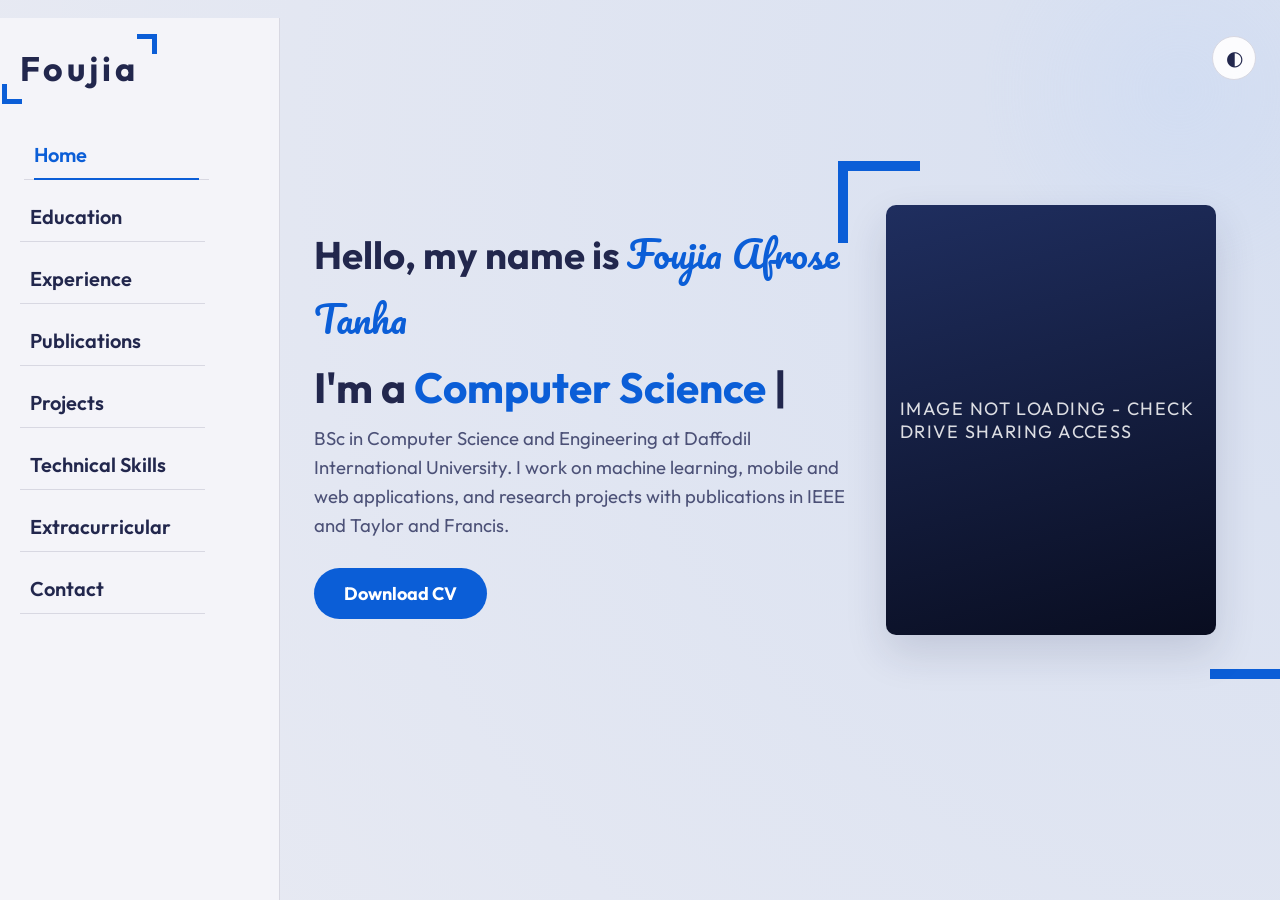
==== portfolio/index.html @ f9ae7272 "Update portfolio website files" ====
<!doctype html>
<html lang="en">
<head>
  <meta charset="utf-8">
  <meta name="viewport" content="width=device-width, initial-scale=1">
  <title>Portfolio Hero</title>
  <link rel="stylesheet" href="https://cdnjs.cloudflare.com/ajax/libs/font-awesome/6.5.2/css/all.min.css" referrerpolicy="no-referrer">
  <link rel="preconnect" href="https://fonts.googleapis.com">
  <link rel="preconnect" href="https://fonts.gstatic.com" crossorigin>
  <link href="https://fonts.googleapis.com/css2?family=Outfit:wght@300;400;500;600;700;800&family=Pacifico&display=swap" rel="stylesheet">
  <style>
:root {
  --parallax-shift: 0px;
  --bg: #ebecf3;
  --bg-glow: radial-gradient(circle at 75% 12%, rgba(11, 94, 215, 0.09), rgba(11, 94, 215, 0));
  --panel: #f2f2f8;
  --line: #d8d8e2;
  --text: #22274d;
  --muted: #4c5177;
  --accent: #0b5ed7;
  --paper: #ffffff;
  --shadow: 0 18px 42px rgba(28, 35, 76, 0.14);
}

:root[data-theme="dark"] {
  --bg: #181b2a;
  --bg-glow: radial-gradient(circle at 80% 8%, rgba(79, 142, 255, 0.22), rgba(79, 142, 255, 0));
  --panel: #22273a;
  --line: #323954;
  --text: #f1f3ff;
  --muted: #c3c7dd;
  --paper: #11172a;
  --shadow: 0 18px 42px rgba(2, 6, 23, 0.4);
}

* {
  box-sizing: border-box;
}

html,
body {
  margin: 0;
  min-height: 100%;
}

body {
  font-family: "Outfit", "Segoe UI", sans-serif;
  color: var(--text);
  background: var(--bg-glow), var(--bg);
  background-size: 140% 140%, auto;
  animation: pageLoad 0.8s ease both, gradientFlow 14s ease-in-out infinite;
}

.page-shell {
  display: grid;
  grid-template-columns: 280px 1fr;
  min-height: 100vh;
  overflow-x: hidden;
}

.sidebar {
  border-right: 1px solid var(--line);
  background: color-mix(in oklab, var(--panel), white 15%);
  padding: 44px 24px;
  display: flex;
  flex-direction: column;
  justify-content: flex-start;
  gap: 34px;
}

.brand {
  position: relative;
  width: fit-content;
  text-decoration: none;
}

.brand-text {
  color: var(--text);
  letter-spacing: 0.12em;
  font-size: clamp(32px, 3.2vw, 42px);
  font-weight: 700;
  line-height: 1;
  animation: bounceIn 0.75s cubic-bezier(0.2, 0.8, 0.2, 1);
}

.brand-corner {
  position: absolute;
  width: 20px;
  height: 20px;
  border: 0 solid var(--accent);
}

.brand-corner-a {
  left: -18px;
  bottom: -18px;
  border-left-width: 5px;
  border-bottom-width: 5px;
}

.brand-corner-b {
  right: -18px;
  top: -18px;
  border-right-width: 5px;
  border-top-width: 5px;
}

.menu {
  margin-top: 10px;
  display: grid;
  gap: 12px;
  max-width: 185px;
}

.menu-item {
  position: relative;
  padding: 12px 10px;
  text-decoration: none;
  color: var(--text);
  font-size: clamp(20px, 1.5vw, 25px);
  font-weight: 600;
  border-bottom: 1px solid var(--line);
  transition: color 0.25s ease, transform 0.25s ease;
}

.menu-item::after {
  content: "";
  position: absolute;
  left: 10px;
  right: 10px;
  bottom: -1px;
  height: 2px;
  background: var(--accent);
  transform: scaleX(0);
  transform-origin: left;
  transition: transform 0.25s ease;
}

.menu-item:hover,
.menu-item.active {
  color: var(--accent);
  transform: translateX(4px);
}

.menu-item:hover::after,
.menu-item.active::after {
  transform: scaleX(1);
}

.hero-area {
  position: relative;
  padding: 34px 52px;
  display: block;
  overflow: hidden;
}

.hero-area::before {
  content: "";
  position: absolute;
  width: 420px;
  height: 420px;
  right: -110px;
  top: -120px;
  border-radius: 50%;
  background: radial-gradient(circle, color-mix(in oklab, var(--accent), white 72%), transparent 68%);
  filter: blur(4px);
  opacity: 0.24;
  transform: translateY(calc(var(--parallax-shift) * 0.45));
  pointer-events: none;
}

.home-view .hero-content {
  min-height: calc(100vh - 120px);
  align-content: center;
}

.content-view {
  display: none;
  opacity: 0;
  transition: opacity 0.35s ease;
}

.content-view.active {
  display: block;
  opacity: 1;
  animation: viewFade 0.5s ease;
}

.content-view.publications-view.active {
  animation: slideInLeftWhole 0.62s ease both;
}

.about-view {
  padding-top: 6px;
}

.float-actions {
  position: absolute;
  top: 18px;
  right: 24px;
}

.circle-btn {
  width: 44px;
  height: 44px;
  border-radius: 999px;
  border: 1px solid var(--line);
  background: color-mix(in oklab, var(--paper), transparent 8%);
  color: var(--text);
  font-size: 20px;
  cursor: pointer;
  animation: floating 3.4s ease-in-out infinite;
  transition: transform 0.25s ease, box-shadow 0.25s ease;
}

.circle-btn:hover {
  transform: translateY(-3px);
  box-shadow: 0 10px 22px rgba(11, 94, 215, 0.22);
}

.hero-content {
  width: 100%;
  display: grid;
  grid-template-columns: minmax(0, 1fr) 360px;
  gap: 40px;
  align-items: center;
}

.intro {
  margin: 0;
  font-size: clamp(30px, 3vw, 44px);
  font-weight: 700;
}

.script-name {
  font-family: "Pacifico", cursive;
  color: var(--accent);
  font-weight: 400;
  font-size: 0.96em;
}

.title {
  margin: 14px 0 14px;
  font-size: clamp(34px, 3.3vw, 50px);
  line-height: 1.07;
}

.typing {
  color: var(--accent);
  text-shadow: 0 0 0 rgba(11, 94, 215, 0.2);
  animation: textGlow 2.8s ease-in-out infinite;
}

.cursor {
  animation: blink 1s steps(1, end) infinite;
}

.description {
  margin: 0;
  max-width: 860px;
  font-size: clamp(18px, 1.45vw, 24px);
  line-height: 1.56;
  color: var(--muted);
}

.cta {
  display: inline-block;
  margin-top: 28px;
  background: var(--accent);
  color: #fff;
  padding: 14px 30px;
  font-size: clamp(18px, 1.2vw, 24px);
  font-weight: 700;
  border-radius: 100px;
  text-decoration: none;
  transition: transform 0.2s ease, box-shadow 0.2s ease, opacity 0.2s ease;
  animation: pulse 2.6s ease-in-out infinite;
}

.cta:hover {
  transform: translateY(-2px);
  box-shadow: 0 12px 24px rgba(11, 94, 215, 0.28);
}

.hero-photo {
  position: relative;
  justify-self: center;
}

.photo-card {
  width: min(100%, 330px);
  height: 430px;
  border-radius: 10px;
  background: linear-gradient(165deg, #0c1a44, #0a0f22);
  padding: 14px;
  box-shadow: var(--shadow);
  display: grid;
  place-items: center;
  overflow: hidden;
  animation: zoomIn 0.72s ease;
  transform-style: preserve-3d;
  transition: transform 0.3s ease, box-shadow 0.3s ease;
}

.photo-card:hover {
  transform: perspective(900px) rotateX(4deg) rotateY(-5deg) scale(1.02);
  box-shadow: 0 24px 40px rgba(15, 23, 42, 0.2);
}

.photo-card img {
  width: 100%;
  height: 100%;
  object-fit: cover;
  border-radius: 8px;
  transition: transform 0.3s ease;
}

.photo-card:hover img {
  transform: scale(1.05);
}

.photo-card.fallback {
  background: linear-gradient(165deg, #1f2e5f, #090d20);
}

.fallback-text {
  color: rgba(255, 255, 255, 0.85);
  letter-spacing: 0.08em;
  text-transform: uppercase;
  font-size: 18px;
}

.frame-corner {
  position: absolute;
  width: 82px;
  height: 82px;
  border: 0 solid var(--accent);
}

.corner-tl {
  top: -44px;
  left: -48px;
  border-left-width: 10px;
  border-top-width: 10px;
}

.corner-br {
  right: -46px;
  bottom: -44px;
  border-right-width: 10px;
  border-bottom-width: 10px;
}

.details-wrap {
  padding: 18px 10px 56px;
}

.details-grid {
  max-width: 1220px;
  margin: 0 auto;
  display: grid;
  grid-template-columns: 1fr;
  gap: 18px;
}

.about-segments {
  max-width: 1220px;
  margin: 0 auto;
  display: grid;
  grid-template-columns: repeat(2, minmax(0, 1fr));
  grid-auto-flow: row dense;
  gap: 20px;
}

.project-grid {
  display: grid;
  grid-template-columns: repeat(2, minmax(0, 1fr));
  gap: 18px;
  margin-top: 10px;
}

.project-card {
  perspective: 1200px;
  height: 360px;
  background: color-mix(in oklab, var(--paper), transparent 4%);
  border: 1px solid var(--line);
  border-radius: 14px;
  overflow: hidden;
  box-shadow: 0 10px 24px rgba(15, 23, 42, 0.1);
  transition: box-shadow 0.25s ease, border-color 0.25s ease, transform 0.25s ease;
  position: relative;
}

.project-card::after {
  content: "";
  position: absolute;
  inset: 0;
  border-radius: inherit;
  box-shadow: 0 0 0 0 color-mix(in oklab, var(--accent), white 62%);
  opacity: 0;
  transition: opacity 0.25s ease, box-shadow 0.25s ease;
  pointer-events: none;
}

.project-card:hover {
  transform: translateY(-6px);
  border-color: color-mix(in oklab, var(--accent), white 60%);
  box-shadow: 0 20px 34px rgba(15, 23, 42, 0.16), 0 0 0 2px color-mix(in oklab, var(--accent), white 74%);
}

.project-card:hover::after {
  opacity: 1;
  box-shadow: 0 0 0 2px color-mix(in oklab, var(--accent), white 72%), 0 0 26px rgba(11, 94, 215, 0.28);
}

.project-card-inner {
  position: relative;
  width: 100%;
  height: 100%;
  transform-style: preserve-3d;
  transition: transform 0.75s ease;
}

.project-card:hover .project-card-inner {
  transform: rotateY(180deg);
}

.project-face {
  position: absolute;
  inset: 0;
  backface-visibility: hidden;
  display: flex;
  flex-direction: column;
  background: color-mix(in oklab, var(--paper), transparent 4%);
}

.project-front {
  justify-content: space-between;
}

.project-back {
  transform: rotateY(180deg);
  padding: 18px;
  justify-content: center;
  gap: 8px;
}

.project-media {
  height: 255px;
  background: linear-gradient(145deg, #dbe6fb, #c9d9f7);
  display: grid;
  place-items: center;
  position: relative;
  overflow: hidden;
}

.project-icon {
  width: 88px;
  height: 88px;
  display: grid;
  place-items: center;
  border-radius: 999px;
  background: color-mix(in oklab, var(--accent), white 84%);
  color: color-mix(in oklab, var(--accent), #0f172a 15%);
  font-size: 38px;
  box-shadow: 0 12px 24px rgba(11, 94, 215, 0.2);
  transition: transform 0.35s ease, box-shadow 0.35s ease, opacity 0.35s ease;
  animation: floating 4s ease-in-out infinite;
}

.project-card:hover .project-icon {
  transform: translateY(-4px) scale(1.06);
  box-shadow: 0 16px 28px rgba(11, 94, 215, 0.28);
}

.project-front-title {
  margin: 0;
  padding: 14px 16px 18px;
  font-size: 24px;
  font-weight: 700;
  color: var(--text);
}

.project-body {
  padding: 14px 16px 16px;
  display: grid;
  gap: 6px;
}

.project-title {
  margin: 0;
  font-size: 24px;
  font-weight: 700;
  color: var(--text);
}

.project-date {
  margin: 0;
  font-size: 14px;
  font-weight: 700;
  color: var(--accent);
  text-transform: uppercase;
  letter-spacing: 0.02em;
}

.project-text,
.project-tools {
  margin: 0;
  font-size: 16px;
  line-height: 1.5;
  color: var(--muted);
}

.segment-half {
  grid-column: span 1;
}

.segment-full {
  grid-column: 1 / -1;
}

.info-card {
  position: relative;
  overflow: hidden;
  background: color-mix(in oklab, var(--paper), transparent 6%);
  border: 1px solid var(--line);
  border-radius: 14px;
  padding: 22px;
  box-shadow: 0 10px 28px rgba(30, 41, 59, 0.08);
  transition: transform 0.25s ease, box-shadow 0.25s ease, border-color 0.25s ease, opacity 0.35s ease;
}

.info-card::after {
  content: "";
  position: absolute;
  inset: 0;
  border-radius: inherit;
  box-shadow: 0 0 0 0 color-mix(in oklab, var(--accent), white 65%);
  opacity: 0;
  transition: opacity 0.25s ease, box-shadow 0.25s ease;
  pointer-events: none;
}

.info-card::before {
  content: "";
  position: absolute;
  inset: 0 auto 0 -120%;
  width: 70%;
  background: linear-gradient(90deg, transparent, color-mix(in oklab, var(--accent), white 78%), transparent);
  opacity: 0;
  transition: transform 0.65s ease, opacity 0.25s ease;
  pointer-events: none;
}

.about-segments .info-card:hover {
  transform: translateY(-6px);
  border-color: color-mix(in oklab, var(--accent), white 60%);
  box-shadow: 0 16px 34px rgba(30, 41, 59, 0.15), 0 0 0 2px color-mix(in oklab, var(--accent), white 76%);
}

.about-segments .info-card:hover::after {
  opacity: 1;
  box-shadow: 0 0 0 2px color-mix(in oklab, var(--accent), white 72%), 0 0 24px rgba(11, 94, 215, 0.24);
}

.about-segments .info-card:hover::before {
  opacity: 0.5;
  transform: translateX(260%);
}

.about-segments .info-card:hover h2 {
  letter-spacing: 0.01em;
}

.about-segments .info-card .entry,
.about-segments .info-card li,
.about-segments .info-card p {
  transition: transform 0.25s ease, color 0.25s ease;
}

.about-segments .info-card:hover .entry {
  transform: translateX(3px);
}

.about-segments .info-card:hover li {
  transform: translateX(2px);
}

.info-card h2 {
  margin: 0 0 10px;
  font-size: 24px;
  color: var(--accent);
}

.info-card h3 {
  margin: 18px 0 8px;
  font-size: 19px;
  color: var(--text);
}

.publication-card {
  min-height: 230px;
  display: flex;
  flex-direction: column;
  justify-content: flex-start;
  gap: 8px;
}

.publication-card .pub-venue {
  color: var(--accent);
  font-weight: 600;
  margin-bottom: 6px;
}

.publication-card .pub-status {
  display: inline-block;
  width: fit-content;
  padding: 5px 10px;
  border-radius: 999px;
  font-size: 13px;
  font-weight: 700;
  letter-spacing: 0.02em;
  background: color-mix(in oklab, var(--accent), white 82%);
  color: color-mix(in oklab, var(--accent), #0f172a 20%);
}

.entry {
  padding: 8px 0;
  border-bottom: 1px dashed color-mix(in oklab, var(--line), transparent 30%);
  margin-bottom: 10px;
}

.entry:last-of-type {
  border-bottom: 0;
}

.entry-head {
  display: flex;
  justify-content: space-between;
  gap: 12px;
  align-items: baseline;
}

.entry-head span {
  font-size: 14px;
  font-weight: 600;
  color: var(--accent);
  white-space: nowrap;
}

.info-card p {
  margin: 0 0 12px;
  font-size: 16px;
  line-height: 1.6;
  color: var(--muted);
}

.edu-media {
  height: 170px;
  border-radius: 10px;
  margin-bottom: 14px;
  background: linear-gradient(145deg, #dbe6fb, #c9d9f7);
  border: 1px solid color-mix(in oklab, var(--accent), white 70%);
  overflow: hidden;
  position: relative;
}

.edu-media img {
  width: 100%;
  height: 100%;
  object-fit: cover;
  display: block;
}

.edu-fallback {
  display: none;
  place-items: center;
  height: 100%;
  font-size: 14px;
  font-weight: 600;
  color: color-mix(in oklab, var(--accent), #0f172a 45%);
  text-align: center;
  padding: 12px;
}

.extra-media {
  height: 150px;
  border-radius: 10px;
  margin-bottom: 14px;
  background: linear-gradient(145deg, #dbe6fb, #c9d9f7);
  border: 1px solid color-mix(in oklab, var(--accent), white 70%);
  overflow: hidden;
  position: relative;
}

.extra-media-wide {
  height: 180px;
}

.extra-media img {
  width: 100%;
  height: 100%;
  object-fit: cover;
  display: block;
  transition: transform 0.35s ease;
}

.info-card:hover .extra-media img {
  transform: scale(1.04);
}

.exp-layout {
  display: grid;
  grid-template-columns: 1fr;
  gap: 18px;
  align-items: start;
}

.exp-content {
  display: grid;
  gap: 12px;
}

.exp-content .exp-detail {
  padding: 14px 14px 12px;
  border-radius: 12px;
  border: 1px solid color-mix(in oklab, var(--accent), white 70%);
  background: color-mix(in oklab, var(--paper), var(--accent) 4%);
  box-shadow: 0 8px 16px rgba(15, 23, 42, 0.06);
  transition: transform 0.25s ease, box-shadow 0.25s ease, border-color 0.25s ease, background-color 0.25s ease;
}

.exp-content .exp-detail h3 {
  margin-top: 2px;
  color: color-mix(in oklab, var(--accent), #0f172a 30%);
  letter-spacing: 0.01em;
}

.exp-content .exp-detail ul {
  padding-left: 20px;
}

.exp-content .exp-detail li {
  color: color-mix(in oklab, var(--text), #0f172a 12%);
  line-height: 1.7;
}

.exp-content .exp-detail:hover {
  transform: translateY(-4px);
  border-color: color-mix(in oklab, var(--accent), white 55%);
  background: color-mix(in oklab, var(--paper), var(--accent) 8%);
  box-shadow: 0 14px 24px rgba(15, 23, 42, 0.12), 0 0 0 2px color-mix(in oklab, var(--accent), white 78%);
}

.exp-content .key-responsibilities {
  background: linear-gradient(140deg, color-mix(in oklab, var(--paper), var(--accent) 10%), color-mix(in oklab, var(--paper), var(--accent) 3%));
}

.exp-content .tools-workflow {
  background: linear-gradient(140deg, color-mix(in oklab, var(--paper), var(--accent) 12%), color-mix(in oklab, var(--paper), var(--accent) 4%));
}

.exp-content .tools-workflow li,
.exp-content .key-responsibilities li {
  font-weight: 500;
}

.exp-highlights {
  display: flex;
  flex-wrap: wrap;
  gap: 8px;
}

.exp-chip {
  display: inline-block;
  padding: 6px 11px;
  border-radius: 999px;
  font-size: 13px;
  font-weight: 600;
  color: color-mix(in oklab, var(--accent), #0f172a 35%);
  background: color-mix(in oklab, var(--accent), white 84%);
  border: 1px solid color-mix(in oklab, var(--accent), white 65%);
  animation: chipPulse 2.6s ease-in-out infinite;
}

.exp-chip:nth-child(2) { animation-delay: 0.2s; }
.exp-chip:nth-child(3) { animation-delay: 0.4s; }
.exp-chip:nth-child(4) { animation-delay: 0.6s; }
.exp-chip:nth-child(5) { animation-delay: 0.8s; }

.info-card ul {
  margin: 0;
  padding-left: 18px;
  color: var(--muted);
  line-height: 1.6;
}

.info-card li {
  margin-bottom: 8px;
}

.tech-category-list {
  display: grid;
  grid-template-columns: repeat(2, minmax(0, 1fr));
  gap: 14px;
  margin-top: 8px;
}

.tech-category {
  padding: 14px 16px;
  border-radius: 12px;
  border: 1px solid color-mix(in oklab, var(--accent), white 70%);
  background: color-mix(in oklab, var(--paper), var(--accent) 5%);
  box-shadow: 0 8px 16px rgba(15, 23, 42, 0.07);
  transition: transform 0.22s ease, box-shadow 0.22s ease, border-color 0.22s ease;
}

.tech-category:hover {
  transform: translateY(-4px);
  border-color: color-mix(in oklab, var(--accent), white 52%);
  box-shadow: 0 14px 24px rgba(15, 23, 42, 0.12), 0 0 0 2px color-mix(in oklab, var(--accent), white 78%);
}

.tech-category h3 {
  margin: 0 0 6px;
  font-size: clamp(18px, 1.3vw, 24px);
  color: color-mix(in oklab, var(--accent), #0f172a 28%);
}

.tech-category p {
  margin: 0;
  font-size: clamp(15px, 1.05vw, 18px);
  line-height: 1.6;
  color: color-mix(in oklab, var(--text), #0f172a 12%);
}

.tech-skill-list {
  display: grid;
  gap: 18px;
  margin-top: 4px;
}

.skill-row {
  padding: 10px 0 4px;
  border-bottom: 1px solid color-mix(in oklab, var(--line), transparent 26%);
  transition: transform 0.22s ease;
}

.skill-row:last-child {
  border-bottom: 0;
}

.skill-row:hover {
  transform: translateX(4px);
}

.skill-head {
  display: flex;
  justify-content: space-between;
  align-items: baseline;
  gap: 10px;
  margin-bottom: 10px;
}

.skill-head h3 {
  margin: 0;
  font-size: clamp(21px, 1.6vw, 32px);
  font-weight: 700;
  color: color-mix(in oklab, var(--text), #0f172a 16%);
}

.skill-head span {
  font-size: clamp(22px, 1.7vw, 34px);
  font-weight: 700;
  color: color-mix(in oklab, var(--text), #0f172a 8%);
}

.skill-track {
  height: 10px;
  border-radius: 999px;
  background: color-mix(in oklab, var(--line), white 18%);
  overflow: hidden;
}

.skill-fill {
  display: block;
  height: 100%;
  width: var(--level);
  border-radius: inherit;
  background: linear-gradient(90deg, color-mix(in oklab, var(--accent), #0f172a 20%), var(--accent));
  animation: skillFill 0.85s ease;
}

.info-card-wide {
  max-width: 980px;
  margin: 0 auto;
}

.contact-layout {
  max-width: 1220px;
  margin: 0 auto;
  display: grid;
  gap: 26px;
}

.contact-head {
  text-align: center;
}

.contact-head h2 {
  margin: 0;
  font-size: clamp(34px, 3vw, 46px);
  color: var(--text);
}

.contact-sub {
  margin: 12px 0 0;
  font-size: clamp(28px, 2.2vw, 42px);
  font-weight: 800;
  color: var(--accent);
}

.contact-mini {
  margin: 8px 0 0;
  text-transform: uppercase;
  font-weight: 700;
  letter-spacing: 0.03em;
  color: color-mix(in oklab, var(--text), #0f172a 20%);
}

.contact-points {
  display: grid;
  grid-template-columns: repeat(4, minmax(0, 1fr));
  gap: 14px;
}

.contact-point {
  background: color-mix(in oklab, var(--paper), transparent 6%);
  border: 1px solid var(--line);
  border-radius: 14px;
  padding: 18px;
  text-align: center;
  box-shadow: 0 8px 20px rgba(15, 23, 42, 0.08);
  transition: transform 0.25s ease, box-shadow 0.25s ease, border-color 0.25s ease, opacity 0.35s ease;
}

.contact-icon {
  display: inline-grid;
  place-items: center;
  width: 46px;
  height: 46px;
  margin-bottom: 10px;
  border-radius: 999px;
  background: color-mix(in oklab, var(--accent), white 82%);
  color: var(--accent);
  font-size: 20px;
  animation: rotateIn 0.65s ease both;
}

.contact-point:hover {
  transform: translateY(-6px);
  box-shadow: 0 16px 28px rgba(15, 23, 42, 0.14), 0 0 0 2px color-mix(in oklab, var(--accent), white 76%);
  border-color: color-mix(in oklab, var(--accent), white 60%);
}

.contact-point h3 {
  margin: 0 0 8px;
  font-size: 30px;
  color: var(--text);
}

.contact-point p,
.contact-point a {
  margin: 0;
  font-size: 26px;
  color: var(--muted);
  text-decoration: none;
}

.contact-form-wrap {
  display: grid;
  gap: 10px;
}

.contact-form-title {
  margin: 0;
  text-align: center;
  font-size: clamp(28px, 2.1vw, 40px);
  font-weight: 800;
  color: var(--accent);
  text-transform: uppercase;
}

.contact-form-title i {
  margin-right: 8px;
}

.contact-form {
  display: grid;
  grid-template-columns: repeat(2, minmax(0, 1fr));
  gap: 12px;
  margin-top: 10px;
}

.contact-form input,
.contact-form textarea {
  width: 100%;
  border-radius: 30px;
  border: 1px solid var(--line);
  background: color-mix(in oklab, var(--paper), transparent 8%);
  padding: 16px 20px;
  font: inherit;
  font-size: 24px;
  color: var(--text);
  outline: none;
  transition: border-color 0.2s ease, box-shadow 0.2s ease;
}

.contact-form textarea {
  border-radius: 22px;
  resize: vertical;
  min-height: 160px;
}

.contact-form input:focus,
.contact-form textarea:focus {
  border-color: color-mix(in oklab, var(--accent), white 40%);
  box-shadow: 0 0 0 3px color-mix(in oklab, var(--accent), white 82%);
}

.contact-form .full {
  grid-column: 1 / -1;
}

.contact-submit {
  justify-self: start;
  margin-top: 6px;
  border: 0;
  border-radius: 999px;
  background: var(--accent);
  color: #fff;
  font: inherit;
  font-size: 24px;
  font-weight: 700;
  padding: 14px 30px;
  cursor: pointer;
  transition: transform 0.2s ease, box-shadow 0.2s ease, opacity 0.2s ease;
  animation: pulse 2.8s ease-in-out infinite;
}

.contact-submit:hover {
  transform: translateY(-2px) scale(1.03);
  box-shadow: 0 12px 22px rgba(11, 94, 215, 0.25);
}

.reveal {
  opacity: 0;
  transform: translateY(18px);
  animation: fadeIn 0.9s ease forwards;
}

.scroll-reveal {
  opacity: 0;
  transform: translateY(22px) scale(0.98);
  transition: opacity 0.55s ease, transform 0.55s ease;
}

.scroll-reveal.is-visible {
  opacity: 1;
  transform: translateY(0) scale(1);
  animation: scaleUpIn 0.5s ease both;
}

.view-animate .about-segments .info-card,
.view-animate .hero-text,
.view-animate .hero-photo {
  opacity: 0;
  transform: translateY(16px);
  animation: slideInUp 0.55s ease forwards;
}

.view-animate .project-grid .project-card,
.view-animate .contact-point,
.view-animate .contact-form-wrap,
.view-animate .exp-content .entry,
.view-animate .exp-highlights {
  opacity: 0;
  transform: translateY(14px);
  animation: slideInUp 0.55s ease forwards;
}

.view-animate .about-segments .info-card {
  animation-delay: calc(var(--card-order, 0) * 0.06s + 0.04s);
}

.view-animate .project-grid .project-card,
.view-animate .contact-point,
.view-animate .exp-content .entry {
  animation-delay: calc(var(--card-order, 0) * 0.06s + 0.04s);
}

.view-animate .exp-highlights {
  animation-delay: 0.26s;
}

.view-animate .contact-form-wrap {
  animation-delay: 0.3s;
}

.view-animate .hero-text { animation-delay: 0.04s; }
.view-animate .hero-photo { animation-delay: 0.14s; }

.view-animate.publications-view .publication-card {
  opacity: 0;
  transform: translateX(-22px);
  animation: slideInLeft 0.55s ease forwards;
  animation-delay: calc(var(--card-order, 0) * 0.08s + 0.05s);
}

.view-animate.publications-view .about-segments {
  opacity: 0;
  transform: translateX(-20px);
  animation: slideInLeft 0.45s ease forwards;
}

.view-animate.publications-view .publication-card h2,
.view-animate.publications-view .publication-card p {
  opacity: 0;
  transform: translateX(-14px);
  animation: slideInLeft 0.45s ease forwards;
}

.view-animate.publications-view .publication-card h2 {
  animation-delay: calc(var(--card-order, 0) * 0.08s + 0.12s);
}

.view-animate.publications-view .publication-card p:nth-of-type(1) {
  animation-delay: calc(var(--card-order, 0) * 0.08s + 0.2s);
}

.view-animate.publications-view .publication-card p:nth-of-type(2) {
  animation-delay: calc(var(--card-order, 0) * 0.08s + 0.28s);
}

.view-animate.publications-view .publication-card p:nth-of-type(3) {
  animation-delay: calc(var(--card-order, 0) * 0.08s + 0.35s);
}

.publications-view .publication-card.scroll-reveal {
  transform: translateX(-22px) scale(0.98);
}

.publications-view .publication-card.scroll-reveal.is-visible {
  transform: translateX(0) scale(1);
  animation: scaleUpInLeft 0.5s ease both;
}

.delay-1 {
  animation-delay: 0.2s;
}

.delay-2 {
  animation-delay: 0.45s;
}

@keyframes fadeIn {
  from {
    opacity: 0;
  }
  to {
    opacity: 1;
  }
}

@keyframes pageLoad {
  from {
    opacity: 0;
    transform: translateY(6px);
  }
  to {
    opacity: 1;
    transform: translateY(0);
  }
}

@keyframes gradientFlow {
  0% {
    background-position: 0% 0%, 0 0;
  }
  50% {
    background-position: 100% 35%, 0 0;
  }
  100% {
    background-position: 0% 0%, 0 0;
  }
}

@keyframes blink {
  50% {
    opacity: 0;
  }
}


@keyframes zoomIn {
  from {
    opacity: 0;
    transform: scale(0.92);
  }
  to {
    opacity: 1;
    transform: scale(1);
  }
}


@keyframes slideInUp {
  from {
    opacity: 0;
    transform: translateY(18px);
  }
  to {
    opacity: 1;
    transform: translateY(0);
  }
}

@keyframes slideInLeft {
  from {
    opacity: 0;
    transform: translateX(-22px);
  }
  to {
    opacity: 1;
    transform: translateX(0);
  }
}

@keyframes slideInLeftWhole {
  from {
    opacity: 0;
    transform: translateX(-28px);
  }
  to {
    opacity: 1;
    transform: translateX(0);
  }
}

@keyframes rotateIn {
  from {
    opacity: 0;
    transform: rotate(-14deg) scale(0.88);
  }
  to {
    opacity: 1;
    transform: rotate(0deg) scale(1);
  }
}

@keyframes scaleUpIn {
  from {
    opacity: 0;
    transform: translateY(12px) scale(0.94);
  }
  to {
    opacity: 1;
    transform: translateY(0) scale(1);
  }
}

@keyframes scaleUpInLeft {
  from {
    opacity: 0;
    transform: translateX(-12px) scale(0.94);
  }
  to {
    opacity: 1;
    transform: translateX(0) scale(1);
  }
}

@keyframes viewFade {
  from {
    opacity: 0;
    transform: translateY(8px);
  }
  to {
    opacity: 1;
    transform: translateY(0);
  }
}

@keyframes chipPulse {
  0%, 100% { transform: translateY(0); }
  50% { transform: translateY(-2px); }
}

@keyframes floating {
  0%, 100% { transform: translateY(0); }
  50% { transform: translateY(-5px); }
}

@keyframes textGlow {
  0%, 100% {
    text-shadow: 0 0 0 rgba(11, 94, 215, 0.2);
  }
  50% {
    text-shadow: 0 0 14px rgba(11, 94, 215, 0.38);
  }
}

@keyframes pulse {
  0%, 100% {
    box-shadow: 0 0 0 0 rgba(11, 94, 215, 0.24);
  }
  50% {
    box-shadow: 0 0 0 10px rgba(11, 94, 215, 0);
  }
}

@keyframes skillFill {
  from {
    width: 0;
  }
  to {
    width: var(--level);
  }
}

@keyframes bounceIn {
  0% {
    opacity: 0;
    transform: scale(0.7) translateY(8px);
  }
  60% {
    opacity: 1;
    transform: scale(1.08) translateY(-3px);
  }
  100% {
    transform: scale(1) translateY(0);
  }
}

@keyframes breathe {
  0%, 100% { opacity: 0.4; }
  50% { opacity: 0.75; }
}

@media (max-width: 1300px) {
  .sidebar {
    padding: 34px 20px;
  }

  .brand-text {
    font-size: 34px;
  }

  .menu-item {
    font-size: 20px;
  }

  .hero-area {
    padding: 30px 34px;
  }

  .about-segments {
    grid-template-columns: 1fr;
  }

  .project-grid {
    grid-template-columns: 1fr;
  }

  .project-card {
    height: 340px;
  }

  .contact-points {
    grid-template-columns: repeat(2, minmax(0, 1fr));
  }

  .segment-full,
  .segment-half {
    grid-column: auto;
  }

}


@media (max-width: 980px) {
  .page-shell {
    grid-template-columns: 1fr;
  }

  .sidebar {
    border-right: 0;
    border-bottom: 1px solid var(--line);
    padding: 20px;
  }

  .menu {
    margin-top: 26px;
    max-width: none;
    grid-template-columns: repeat(2, minmax(120px, 1fr));
    gap: 8px;
  }

  .menu-item {
    font-size: 18px;
    border: 1px solid var(--line);
    border-radius: 9px;
    text-align: center;
    padding: 10px;
  }

  .hero-area {
    padding: 24px 18px 40px;
  }

  .home-view .hero-content {
    min-height: auto;
  }

  .hero-content {
    grid-template-columns: 1fr;
    gap: 34px;
  }

  .intro {
    font-size: 28px;
  }

  .title {
    font-size: 32px;
  }

  .description {
    font-size: 18px;
  }

  .cta {
    font-size: 18px;
    padding: 13px 25px;
  }

  .photo-card {
    width: min(88vw, 330px);
    height: min(120vw, 430px);
  }

  .corner-tl {
    top: -16px;
    left: -10px;
  }

  .corner-br {
    bottom: -15px;
    right: -10px;
  }

  .details-wrap {
    padding: 18px 10px 42px;
  }

  .info-card {
    padding: 16px;
  }

  .info-card h2 {
    font-size: 20px;
  }

  .entry-head {
    flex-direction: column;
    align-items: flex-start;
    gap: 4px;
  }

  .contact-points {
    grid-template-columns: 1fr;
  }

  .contact-form {
    grid-template-columns: 1fr;
  }

  .contact-form .full {
    grid-column: auto;
  }

  .tech-category-list {
    grid-template-columns: 1fr;
  }

  .exp-layout {
    grid-template-columns: 1fr;
  }
}

a:focus-visible,
button:focus-visible {
  outline: 3px solid color-mix(in oklab, var(--accent), white 35%);
  outline-offset: 2px;
}

@media (prefers-reduced-motion: reduce) {
  *,
  *::before,
  *::after {
    animation: none !important;
    transition: none !important;
  }
}
  </style>
</head>
<body>
  <div class="page-shell" id="home">
    <aside class="sidebar reveal">
      <a class="brand" href="#home" aria-label="Home">
        <span class="brand-corner brand-corner-a" aria-hidden="true"></span>
        <span class="brand-text">Foujia</span>
        <span class="brand-corner brand-corner-b" aria-hidden="true"></span>
      </a>

      <nav class="menu" aria-label="Main menu">
        <a class="menu-item active" href="#home" data-view="home">Home</a>
        <a class="menu-item" href="#education" data-view="education">Education</a>
        <a class="menu-item" href="#experience" data-view="experience">Experience</a>
        <a class="menu-item" href="#publications" data-view="publications">Publications</a>
        <a class="menu-item" href="#projects" data-view="projects">Projects</a>
        <a class="menu-item" href="#technical-skills" data-view="technicalSkills">Technical Skills</a>
        <a class="menu-item" href="#extracurricular" data-view="extracurricular">Extracurricular</a>
        <a class="menu-item" href="#contact" data-view="contact">Contact</a>
      </nav>
    </aside>

    <main class="hero-area">
      <div class="float-actions reveal delay-1">
        <button class="circle-btn" id="themeToggle" aria-label="Toggle theme">◐</button>
      </div>

      <section class="content-view home-view active" id="homeView">
        <div class="hero-content">
          <div class="hero-text reveal delay-1">
            <p class="intro">Hello, my name is <span class="script-name">Foujia Afrose Tanha</span></p>
            <h1 class="title">I'm a <span class="typing" id="typingText">Computer Science Engineering Student</span><span class="cursor">|</span></h1>
            <p class="description">
              BSc in Computer Science and Engineering at Daffodil International University. I work on machine learning,
              mobile and web applications, and research projects with publications in IEEE and Taylor and Francis.
            </p>
            <a class="cta" href="Tanha CV .pdf" target="_blank" rel="noopener">Download CV</a>
          </div>

          <div class="hero-photo reveal delay-2">
            <span class="frame-corner corner-tl" aria-hidden="true"></span>
            <span class="frame-corner corner-br" aria-hidden="true"></span>
            <div class="photo-card">
                  <!-- Home photo source: https://drive.google.com/file/d/1ZRE8QHnCM3ND6-OV5pN36E-paEtwjJ7-/view?usp=sharing -->
                  <img src="https://drive.google.com/thumbnail?id=1ZRE8QHnCM3ND6-OV5pN36E-paEtwjJ7-&sz=w1200"
                    data-source="https://drive.google.com/file/d/1ZRE8QHnCM3ND6-OV5pN36E-paEtwjJ7-/view?usp=sharing"
                    alt="Profile photo"
                    onerror="if(!this.dataset.try2){this.dataset.try2='1';this.src='https://drive.google.com/uc?export=view&id=1ZRE8QHnCM3ND6-OV5pN36E-paEtwjJ7-';return;}if(!this.dataset.try3){this.dataset.try3='1';this.src='https://drive.usercontent.google.com/download?id=1ZRE8QHnCM3ND6-OV5pN36E-paEtwjJ7-&export=view';return;}this.style.display='none';this.parentElement.classList.add('fallback');">
              <span class="fallback-text">Image not loading - check Drive sharing access</span>
            </div>
          </div>
        </div>
      </section>

      <section class="content-view education-view" id="educationView">
        <section class="details-wrap" id="education">
          <div class="about-segments reveal delay-1">
            <article class="info-card segment-half">
              <h2>University</h2>
              <div class="edu-media">
                <img src="education-varsity.jpg" alt="Daffodil International University" onerror="this.style.display='none';this.nextElementSibling.style.display='grid';">
                <span class="edu-fallback">Add education-varsity.jpg</span>
              </div>
              <div class="entry">
                <p class="entry-head"><strong>Daffodil International University</strong> <span>2022 - 2025</span></p>
                <p>Bachelor of Science in Computer Science and Engineering.</p>
                <ul>
                  <li>CGPA: 3.61 (Out of 4.00)</li>
                </ul>
              </div>
            </article>

            <article class="info-card segment-half">
              <h2>College</h2>
              <div class="edu-media">
                <img src="education-college.jpg" alt="Daulatkhan Govt Abu Abdullah College" onerror="this.style.display='none';this.nextElementSibling.style.display='grid';">
                <span class="edu-fallback">Add education-college.jpg</span>
              </div>
              <div class="entry">
                <p class="entry-head"><strong>Daulatkhan Govt Abu Abdullah College</strong> <span>2017 - 2018</span></p>
                <p>Higher Secondary Certificate (HSC). GPA: 5.00 (Out of 5.00)</p>
              </div>
            </article>

            <article class="info-card segment-half">
              <h2>School</h2>
              <div class="edu-media">
                <img src="education-school.jpg" alt="Daulatkhan Govt Girls High School" onerror="this.style.display='none';this.nextElementSibling.style.display='grid';">
                <span class="edu-fallback">Add education-school.jpg</span>
              </div>
              <div class="entry">
                <p class="entry-head"><strong>Daulatkhan Govt Girls High School</strong> <span>2015 - 2016</span></p>
                <p>Secondary School Certificate (SSC). GPA: 4.14 (Out of 5.00)</p>
              </div>
            </article>
          </div>
        </section>
      </section>
      <section class="content-view experience-view" id="experienceView">
        <section class="details-wrap" id="experience">
          <div class="about-segments reveal delay-1">
            <article class="info-card segment-full">
              <h2>Experience</h2>
              <div class="exp-layout">
                <div class="exp-content">
                  <div class="entry">
                    <p class="entry-head"><strong>Custom Relations Executive</strong> <span>2022 - 2023</span></p>
                    <p>GreenTech - Telemarketing Company (Online)</p>
                    <ul>
                      <li>Handled telemarketing tasks for B2B and B2C clients.</li>
                      <li>Generated leads and built client relationships for businesses and consumers.</li>
                      <li>Coordinated campaigns to achieve sales and marketing targets.</li>
                      <li>Maintained records and reported performance metrics to management.</li>
                    </ul>
                  </div>

                  <div class="entry exp-detail key-responsibilities">
                    <h3>Key Responsibilities</h3>
                    <ul>
                      <li>Conducted cold and warm outreach to prospective clients across different industries.</li>
                      <li>Presented service value clearly and handled objections to improve conversion opportunities.</li>
                      <li>Scheduled qualified leads and follow-up meetings for the sales team.</li>
                      <li>Updated customer data in tracking sheets and maintained communication history.</li>
                    </ul>
                  </div>

                  <div class="entry exp-detail achievements-impact">
                    <h3>Achievements and Impact</h3>
                    <ul>
                      <li>Improved response quality through structured call scripts and message templates.</li>
                      <li>Supported continuous lead flow by maintaining daily outreach consistency.</li>
                      <li>Contributed to higher client satisfaction through quick issue response and polite communication.</li>
                    </ul>
                  </div>

                  <div class="entry exp-detail tools-workflow">
                    <h3>Tools and Workflow</h3>
                    <ul>
                      <li>Google Sheets and Excel for lead tracking and reporting.</li>
                      <li>Email and phone communication for follow-up and customer support.</li>
                      <li>Basic reporting workflow for weekly campaign performance updates.</li>
                    </ul>
                  </div>

                  <div class="exp-highlights">
                    <span class="exp-chip">B2B Campaigns</span>
                    <span class="exp-chip">B2C Outreach</span>
                    <span class="exp-chip">Lead Generation</span>
                    <span class="exp-chip">Client Retention</span>
                    <span class="exp-chip">Performance Reporting</span>
                    <span class="exp-chip">Communication</span>
                    <span class="exp-chip">Problem Solving</span>
                  </div>
                </div>
              </div>
            </article>
          </div>
        </section>
      </section>

      <section class="content-view publications-view" id="publicationsView">
        <section class="details-wrap" id="publications">
          <div class="about-segments reveal delay-1">
            <article class="info-card publication-card segment-half">
              <h2>Publications</h2>
              <p><strong>An Ensemble-Based Approach for Parkinson's Disease Prediction Leveraging Clinical and Lifestyle Data</strong></p>
              <p class="pub-venue">Taylor and Francis Books (link)</p>
              <p class="pub-status">Accepted and Presented</p>
            </article>

            <article class="info-card publication-card segment-half">
              <h2>Paper 2</h2>
              <p><strong>Efficient and Interpretable Skin Lesion Classification Using Light HybridViT: A Hybrid CNN-Transformer Model</strong></p>
              <p class="pub-venue">IEEE Xplore (link)</p>
              <p class="pub-status">Accepted and Presented</p>
            </article>

            <article class="info-card publication-card segment-half">
              <h2>Paper 3</h2>
              <p><strong>RosLightNet: A Lightweight DCNN Framework for Automated Rose Leaf Disease Classification with Interpretable Visual Explanations</strong></p>
              <p class="pub-venue">IEEE Xplore (link)</p>
              <p class="pub-status">Accepted and Presented</p>
            </article>

            <article class="info-card publication-card segment-half">
              <h2>Paper 4</h2>
              <p><strong>Lightweight and Explainable CNN for Accurate Multi-Species Medicinal Leaf Disease Detection</strong></p>
              <p class="pub-venue">IEEE Xplore (link)</p>
              <p class="pub-status">Accepted and Presented</p>
            </article>
          </div>
        </section>
      </section>

      <section class="content-view projects-view" id="projectsView">
        <section class="details-wrap" id="projects">
          <div class="about-segments reveal delay-1">
            <article class="info-card segment-full">
              <h2>Projects</h2>

              <div class="project-grid">
                <article class="project-card">
                  <div class="project-card-inner">
                    <div class="project-face project-front">
                      <div class="project-media">
                        <span class="project-icon" aria-hidden="true"><i class="fa-solid fa-route"></i></span>
                      </div>
                      <p class="project-front-title">On The Go</p>
                    </div>
                    <div class="project-face project-back">
                      <p class="project-title">On The Go</p>
                      <p class="project-date">Jan 2025 - Apr 2025</p>
                      <p class="project-text">Flutter-based mobile app for real-time traffic, road condition, and movement updates.</p>
                      <p class="project-tools">Tools: Flutter, Live Maps, Location-based APIs</p>
                    </div>
                  </div>
                </article>

                <article class="project-card">
                  <div class="project-card-inner">
                    <div class="project-face project-front">
                      <div class="project-media">
                        <span class="project-icon" aria-hidden="true"><i class="fa-solid fa-seedling"></i></span>
                      </div>
                      <p class="project-front-title">Farmers Portal</p>
                    </div>
                    <div class="project-face project-back">
                      <p class="project-title">Farmers Portal</p>
                      <p class="project-date">May 2025 - Aug 2025</p>
                      <p class="project-text">Laravel portal for market price catalogs, crop disease detection, and cure recommendations.</p>
                      <p class="project-tools">Tools: Laravel, Gemini API, Real-time weather API</p>
                    </div>
                  </div>
                </article>

                <article class="project-card">
                  <div class="project-card-inner">
                    <div class="project-face project-front">
                      <div class="project-media">
                        <span class="project-icon" aria-hidden="true"><i class="fa-solid fa-chart-line"></i></span>
                      </div>
                      <p class="project-front-title">Leadership Analysis</p>
                    </div>
                    <div class="project-face project-back">
                      <p class="project-title">Leadership Moderation Analysis</p>
                      <p class="project-date">Nov 2025 - Dec 2025</p>
                      <p class="project-text">Empirical freelancing project analyzing leadership styles and employee innovation engagement.</p>
                      <p class="project-tools">Tools: SmartPLS, SPSS, Moderation Analysis</p>
                    </div>
                  </div>
                </article>

                <article class="project-card">
                  <div class="project-card-inner">
                    <div class="project-face project-front">
                      <div class="project-media">
                        <span class="project-icon" aria-hidden="true"><i class="fa-solid fa-bag-shopping"></i></span>
                      </div>
                      <p class="project-front-title">Women Empowerment</p>
                    </div>
                    <div class="project-face project-back">
                      <p class="project-title">Women Empowerment through E-Commerce</p>
                      <p class="project-date">Sep 2025 - Dec 2025</p>
                      <p class="project-text">Research study using survey data to derive insights on e-commerce and women empowerment.</p>
                      <p class="project-tools">Tools: SPSS, PLS-SEM</p>
                    </div>
                  </div>
                </article>

                <article class="project-card">
                  <div class="project-card-inner">
                    <div class="project-face project-front">
                      <div class="project-media">
                        <span class="project-icon" aria-hidden="true"><i class="fa-solid fa-user-graduate"></i></span>
                      </div>
                      <p class="project-front-title">Student Management (Python)</p>
                    </div>
                    <div class="project-face project-back">
                      <p class="project-title">Student Management System</p>
                      <p class="project-date">Academic Project</p>
                      <p class="project-text">Python application for adding, searching, updating, and deleting student records.</p>
                      <p class="project-tools">Tools: Python, OOP, File Handling</p>
                    </div>
                  </div>
                </article>

                <article class="project-card">
                  <div class="project-card-inner">
                    <div class="project-face project-front">
                      <div class="project-media">
                        <span class="project-icon" aria-hidden="true"><i class="fa-solid fa-book"></i></span>
                      </div>
                      <p class="project-front-title">Library Management (C)</p>
                    </div>
                    <div class="project-face project-back">
                      <p class="project-title">Library Management System</p>
                      <p class="project-date">Academic Project</p>
                      <p class="project-text">Console-based C project for book issue, return, catalog management, and student records.</p>
                      <p class="project-tools">Tools: C, Structured Programming, File Handling</p>
                    </div>
                  </div>
                </article>

                <article class="project-card">
                  <div class="project-card-inner">
                    <div class="project-face project-front">
                      <div class="project-media">
                        <span class="project-icon" aria-hidden="true"><i class="fa-solid fa-code"></i></span>
                      </div>
                      <p class="project-front-title">Portfolio Web Design</p>
                    </div>
                    <div class="project-face project-back">
                      <p class="project-title">Personal Portfolio Website</p>
                      <p class="project-date">Ongoing</p>
                      <p class="project-text">Responsive personal portfolio designed with interactive navigation, animated sections, and flip project cards.</p>
                      <p class="project-tools">Tools: HTML, CSS, JavaScript</p>
                    </div>
                  </div>
                </article>

                <article class="project-card">
                  <div class="project-card-inner">
                    <div class="project-face project-front">
                      <div class="project-media">
                        <span class="project-icon" aria-hidden="true"><i class="fa-solid fa-network-wired"></i></span>
                      </div>
                      <p class="project-front-title">Office Network System</p>
                    </div>
                    <div class="project-face project-back">
                      <p class="project-title">Computer Network Project</p>
                      <p class="project-date">Academic Project</p>
                      <p class="project-text">Designed and configured an office network topology with departments, IP addressing, routing, switching, and secure connectivity.</p>
                      <p class="project-tools">Tools: Cisco Packet Tracer, Routing and Switching, Subnetting</p>
                    </div>
                  </div>
                </article>
              </div>
            </article>
          </div>
        </section>
      </section>

      <section class="content-view technical-skills-view" id="technicalSkillsView">
        <section class="details-wrap" id="technical-skills">
          <div class="about-segments reveal delay-1">
            <article class="info-card segment-full">
              <h2>Technical Skills</h2>
              <div class="tech-skill-list" aria-label="Technical skill proficiency">
                <article class="skill-row" style="--level: 90%;">
                  <div class="skill-head"><h3>Programming Languages (Python, C)</h3><span>90%</span></div>
                  <div class="skill-track" aria-hidden="true"><span class="skill-fill"></span></div>
                </article>

                <article class="skill-row" style="--level: 74%;">
                  <div class="skill-head"><h3>R Language</h3><span>74%</span></div>
                  <div class="skill-track" aria-hidden="true"><span class="skill-fill"></span></div>
                </article>

                <article class="skill-row" style="--level: 85%;">
                  <div class="skill-head"><h3>ML Frameworks</h3><span>85%</span></div>
                  <div class="skill-track" aria-hidden="true"><span class="skill-fill"></span></div>
                </article>

                <article class="skill-row" style="--level: 82%;">
                  <div class="skill-head"><h3>Data Analysis Tools (SmartPLS, SPSS)</h3><span>82%</span></div>
                  <div class="skill-track" aria-hidden="true"><span class="skill-fill"></span></div>
                </article>

                <article class="skill-row" style="--level: 80%;">
                  <div class="skill-head"><h3>DBMS (Database Management Systems)</h3><span>80%</span></div>
                  <div class="skill-track" aria-hidden="true"><span class="skill-fill"></span></div>
                </article>

                <article class="skill-row" style="--level: 78%;">
                  <div class="skill-head"><h3>CNN (Convolutional Neural Networks)</h3><span>78%</span></div>
                  <div class="skill-track" aria-hidden="true"><span class="skill-fill"></span></div>
                </article>

                <article class="skill-row" style="--level: 88%;">
                  <div class="skill-head"><h3>Utilities (LaTeX, VS, Anaconda, Git, Jupyter, SQL, MS Office)</h3><span>88%</span></div>
                  <div class="skill-track" aria-hidden="true"><span class="skill-fill"></span></div>
                </article>

                <article class="skill-row" style="--level: 75%;">
                  <div class="skill-head"><h3>Circuit Simulation and Design (Arduino)</h3><span>75%</span></div>
                  <div class="skill-track" aria-hidden="true"><span class="skill-fill"></span></div>
                </article>
              </div>
            </article>
          </div>
        </section>
      </section>

      <section class="content-view extracurricular-view" id="extracurricularView">
        <section class="details-wrap" id="extracurricular">
          <div class="about-segments reveal delay-1">
            <article class="info-card segment-half">
              <h2>Certifications</h2>
              <div class="extra-media">
                <img src="extra-certifications.jpg" alt="Certifications" onerror="this.style.display='none';this.nextElementSibling.style.display='grid';">
                <span class="edu-fallback">Add extra-certifications.jpg</span>
              </div>
              <ul>
                <li>Participant Certificate - Take Off Programming Contest</li>
                <li>Participant Certificate - Algorithm Contest</li>
                <li>Publication Certificate - Conf BIM2025</li>
                <li>English Language Certificate - English Therapy</li>
              </ul>
            </article>

            <article class="info-card segment-half">
              <h2>Languages</h2>
              <div class="extra-media">
                <img src="extra-languages.jpg" alt="Languages" onerror="this.style.display='none';this.nextElementSibling.style.display='grid';">
                <span class="edu-fallback">Add extra-languages.jpg</span>
              </div>
              <ul>
                <li>English - Proficient</li>
                <li>Bangla - Native</li>
                <li>Hindi - Advanced</li>
              </ul>
            </article>

            <article class="info-card segment-full">
              <h2>Volunteering</h2>
              <div class="extra-media extra-media-wide">
                <img src="extra-volunteering.jpg" alt="Volunteering" onerror="this.style.display='none';this.nextElementSibling.style.display='grid';">
                <span class="edu-fallback">Add extra-volunteering.jpg</span>
              </div>
              <ul>
                <li>Volunteer - DIU CPC (Daffodil International University)</li>
                <li>Take Off Contest (2023)</li>
                <li>Algorithm Contest (2022 and 2023)</li>
                <li>Volunteer - Daffodil International University Club Carnival (2022)</li>
              </ul>
            </article>

            <article class="info-card segment-half">
              <h2>Scouts / Girl Guide</h2>
              <div class="extra-media">
                <img src="extra-scouts.jpg" alt="Scouts and Girl Guide" onerror="this.style.display='none';this.nextElementSibling.style.display='grid';">
                <span class="edu-fallback">Add extra-scouts.jpg</span>
              </div>
              <ul>
                <li>Girl Guide Leader for 4 years</li>
                <li>Participated in leadership development, teamwork programs, and community activities</li>
              </ul>
            </article>

            <article class="info-card segment-half">
              <h2>Dance</h2>
              <div class="extra-media">
                <img src="extra-dance.jpg" alt="Dance" onerror="this.style.display='none';this.nextElementSibling.style.display='grid';">
                <span class="edu-fallback">Add extra-dance.jpg</span>
              </div>
              <ul>
                <li>Performed cultural dance in front of international clients</li>
                <li>Skilled in stage performance and event coordination</li>
              </ul>
            </article>

            <article class="info-card segment-full">
              <h2>Debate</h2>
              <div class="extra-media extra-media-wide">
                <img src="extra-debate.jpg" alt="Debate" onerror="this.style.display='none';this.nextElementSibling.style.display='grid';">
                <span class="edu-fallback">Add extra-debate.jpg</span>
              </div>
              <ul>
                <li>Participated in school and college-level debate programs</li>
                <li>Experience in public speaking, argument building, and critical thinking</li>
              </ul>
            </article>
          </div>
        </section>
      </section>

      <section class="content-view contact-view" id="contactView">
        <section class="details-wrap" id="contact">
          <div class="contact-layout reveal delay-1">
            <div class="contact-head">
              <h2>Contact Me</h2>
              <p class="contact-sub">Have You Any Questions?</p>
              <p class="contact-mini">I'm very responsive to messages</p>
            </div>

            <div class="contact-points">
              <article class="contact-point">
                <span class="contact-icon"><i class="fa-solid fa-phone"></i></span>
                <h3>Call Us On</h3>
                <p><a href="tel:+880188954490">+880188954490</a></p>
              </article>
              <article class="contact-point">
                <span class="contact-icon"><i class="fa-solid fa-location-dot"></i></span>
                <h3>Office</h3>
                <p>Shewrapara, Dhaka, BD</p>
              </article>
              <article class="contact-point">
                <span class="contact-icon"><i class="fa-solid fa-envelope"></i></span>
                <h3>Email</h3>
                <p><a href="mailto:tanha15-5609@diu.edu.bd">tanha15-5609@diu.edu.bd</a></p>
              </article>
              <article class="contact-point">
                <span class="contact-icon"><i class="fa-brands fa-linkedin"></i></span>
                <h3>LinkedIn</h3>
                <p><a href="https://www.linkedin.com/" target="_blank" rel="noopener">Visit LinkedIn Profile</a></p>
              </article>
            </div>

            <div class="contact-form-wrap">
              <p class="contact-form-title"><i class="fa-solid fa-paper-plane"></i> Send Me An Email</p>
              <p class="contact-mini">I'm very responsive to messages</p>

              <form class="contact-form" action="#" method="post">
                <input type="text" name="name" placeholder="Name" aria-label="Name">
                <input type="email" name="email" placeholder="Email" aria-label="Email">
                <input type="text" name="subject" placeholder="Subject" aria-label="Subject" class="full">
                <textarea name="message" placeholder="Message" aria-label="Message" rows="6" class="full"></textarea>
                <button type="submit" class="contact-submit">Send Message</button>
              </form>
            </div>
          </div>
        </section>
      </section>

    </main>
  </div>

  <script>
    (function () {
      const roles = ["Computer Science Engineering Student", "Researcher", "Data Analyst"];
      const typingEl = document.getElementById("typingText");
      const themeToggle = document.getElementById("themeToggle");
      const menuItems = Array.from(document.querySelectorAll(".menu-item[data-view]"));
      const views = {
        home: document.getElementById("homeView"),
        education: document.getElementById("educationView"),
        experience: document.getElementById("experienceView"),
        publications: document.getElementById("publicationsView"),
        projects: document.getElementById("projectsView"),
        technicalSkills: document.getElementById("technicalSkillsView"),
        extracurricular: document.getElementById("extracurricularView"),
        contact: document.getElementById("contactView")
      };
      const root = document.documentElement;
      let scrollObserver = null;
      let parallaxRaf = null;
      let roleIndex = 0;
      let charIndex = 0;
      let deleting = false;

      function updateParallax() {
        const y = Math.min(window.scrollY || 0, 420);
        root.style.setProperty("--parallax-shift", y.toFixed(1) + "px");
        parallaxRaf = null;
      }

      function onScrollParallax() {
        if (parallaxRaf !== null) {
          return;
        }
        parallaxRaf = window.requestAnimationFrame(updateParallax);
      }

      function setupScrollReveal(scopeEl) {
        const revealTargets = scopeEl.querySelectorAll(
          ".info-card, .project-card, .contact-point, .contact-form-wrap, .exp-content .entry, .exp-chip"
        );

        revealTargets.forEach(function (el, index) {
          el.classList.add("scroll-reveal");
          el.style.transitionDelay = Math.min(index * 35, 240) + "ms";
        });

        if (!("IntersectionObserver" in window)) {
          revealTargets.forEach(function (el) {
            el.classList.add("is-visible");
          });
          return;
        }

        if (!scrollObserver) {
          scrollObserver = new IntersectionObserver(
            function (entries) {
              entries.forEach(function (entry) {
                if (entry.isIntersecting) {
                  entry.target.classList.add("is-visible");
                  scrollObserver.unobserve(entry.target);
                }
              });
            },
            { threshold: 0.12, rootMargin: "0px 0px -8% 0px" }
          );
        }

        revealTargets.forEach(function (el) {
          if (!el.classList.contains("is-visible")) {
            scrollObserver.observe(el);
          }
        });
      }

      function setStaggerOrder(viewEl) {
        const selectors = [
          ".about-segments .info-card",
          ".project-grid .project-card",
          ".contact-point",
          ".exp-content .entry"
        ];

        selectors.forEach(function (selector) {
          const elements = viewEl.querySelectorAll(selector);
          elements.forEach(function (el, index) {
            el.style.setProperty("--card-order", index);
          });
        });
      }

      function replayViewAnimation(viewEl) {
        viewEl.classList.remove("view-animate");
        void viewEl.offsetWidth;
        viewEl.classList.add("view-animate");
      }

      function switchView(viewName) {
        Object.keys(views).forEach(function (key) {
          views[key].classList.toggle("active", key === viewName);
        });

        menuItems.forEach(function (item) {
          item.classList.toggle("active", item.dataset.view === viewName);
        });

        const activeView = views[viewName];
        setStaggerOrder(activeView);
        replayViewAnimation(activeView);
        setupScrollReveal(activeView);
      }

      function tick() {
        const current = roles[roleIndex];
        const speed = deleting ? 65 : 115;

        if (!deleting) {
          charIndex += 1;
          typingEl.textContent = current.slice(0, charIndex);
          if (charIndex === current.length) {
            deleting = true;
            setTimeout(tick, 900);
            return;
          }
        } else {
          charIndex -= 1;
          typingEl.textContent = current.slice(0, charIndex);
          if (charIndex === 0) {
            deleting = false;
            roleIndex = (roleIndex + 1) % roles.length;
          }
        }

        setTimeout(tick, speed);
      }

      themeToggle.addEventListener("click", function () {
        const isLight = root.getAttribute("data-theme") === "light";
        root.setAttribute("data-theme", isLight ? "dark" : "light");
      });

      menuItems.forEach(function (item) {
        item.addEventListener("click", function (event) {
          event.preventDefault();
          switchView(item.dataset.view);
          history.replaceState(null, "", item.getAttribute("href"));
        });
      });

      window.addEventListener("scroll", onScrollParallax, { passive: true });

      switchView("home");
      setupScrollReveal(document);
      updateParallax();

      tick();
    })();
  </script>
</body>
</html>
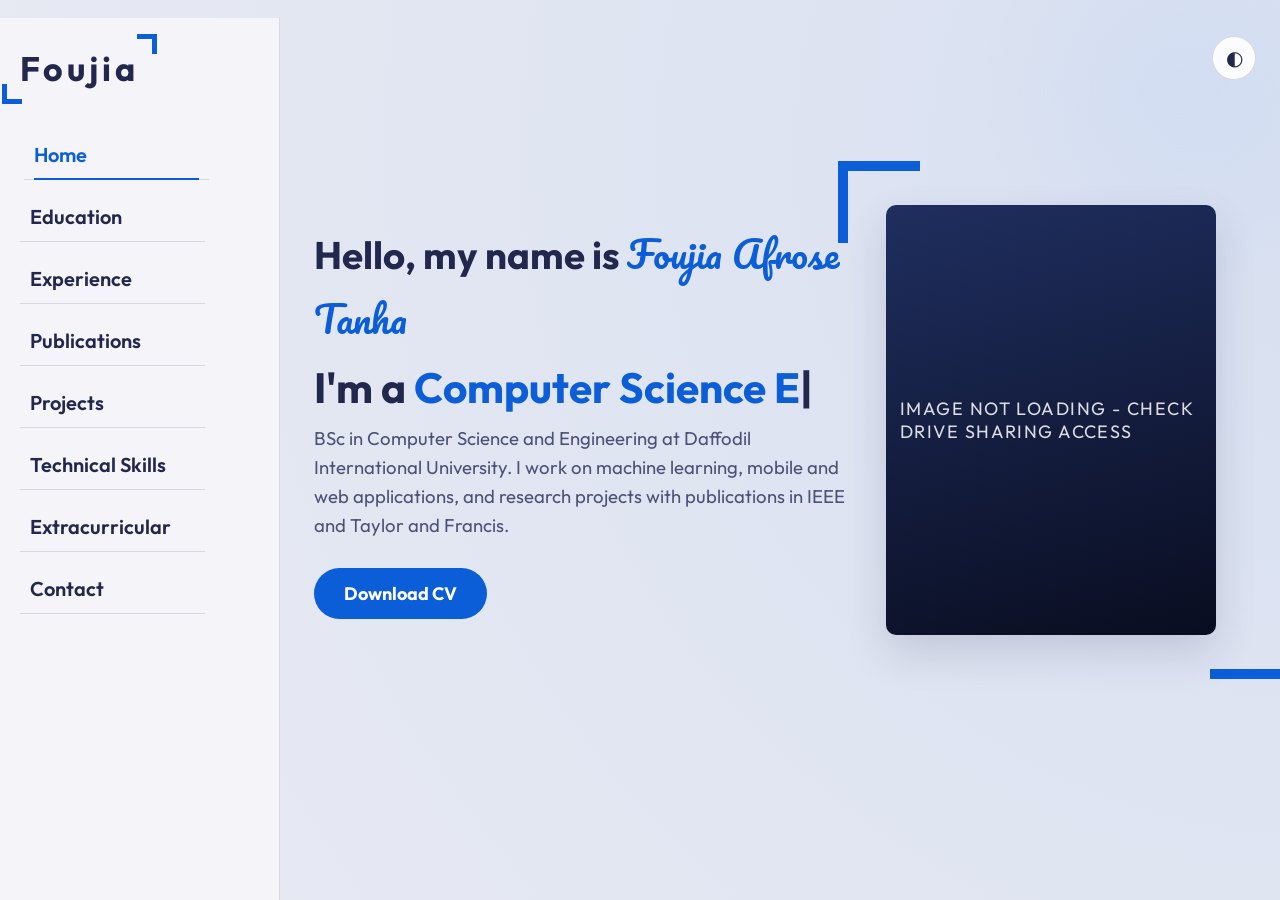
==== commit 4a7b553c: "Update portfolio index with Google Drive images and final content" ====
--- a/portfolio/index.html
+++ b/portfolio/index.html
@@ -453,6 +453,13 @@
   overflow: hidden;
 }
 
+.project-media img {
+  width: 100%;
+  height: 100%;
+  object-fit: cover;
+  display: block;
+}
+
 .project-icon {
   width: 88px;
   height: 88px;
@@ -1548,7 +1555,7 @@
               BSc in Computer Science and Engineering at Daffodil International University. I work on machine learning,
               mobile and web applications, and research projects with publications in IEEE and Taylor and Francis.
             </p>
-            <a class="cta" href="Tanha CV .pdf" target="_blank" rel="noopener">Download CV</a>
+            <a class="cta" href="https://drive.google.com/file/d/1treIenWnE1g648hB5Kxw0GaQ9YM-L_-e/view?usp=sharing" target="_blank" rel="noopener">Download CV</a>
           </div>
 
           <div class="hero-photo reveal delay-2">
@@ -1572,7 +1579,7 @@
             <article class="info-card segment-half">
               <h2>University</h2>
               <div class="edu-media">
-                <img src="education-varsity.jpg" alt="Daffodil International University" onerror="this.style.display='none';this.nextElementSibling.style.display='grid';">
+                <img src="https://drive.google.com/thumbnail?id=1B_qNTkWSUx51J8ThuLosJmfkZfOyvKiW&sz=w1200" alt="Daffodil International University" onerror="this.style.display='none';this.nextElementSibling.style.display='grid';">
                 <span class="edu-fallback">Add education-varsity.jpg</span>
               </div>
               <div class="entry">
@@ -1587,7 +1594,7 @@
             <article class="info-card segment-half">
               <h2>College</h2>
               <div class="edu-media">
-                <img src="education-college.jpg" alt="Daulatkhan Govt Abu Abdullah College" onerror="this.style.display='none';this.nextElementSibling.style.display='grid';">
+                <img src="https://drive.google.com/thumbnail?id=1BwoR8CfrTikZ8zu66C6Y9fTkY-oodcEx&sz=w1200" alt="Daulatkhan Govt Abu Abdullah College" onerror="this.style.display='none';this.nextElementSibling.style.display='grid';">
                 <span class="edu-fallback">Add education-college.jpg</span>
               </div>
               <div class="entry">
@@ -1599,7 +1606,7 @@
             <article class="info-card segment-half">
               <h2>School</h2>
               <div class="edu-media">
-                <img src="education-school.jpg" alt="Daulatkhan Govt Girls High School" onerror="this.style.display='none';this.nextElementSibling.style.display='grid';">
+                <img src="https://drive.google.com/thumbnail?id=10alhPTa3q0O6HDcEwzQPAq3C5llvZLEb&sz=w1200" alt="Daulatkhan Govt Girls High School" onerror="this.style.display='none';this.nextElementSibling.style.display='grid';">
                 <span class="edu-fallback">Add education-school.jpg</span>
               </div>
               <div class="entry">
@@ -1717,7 +1724,7 @@
                   <div class="project-card-inner">
                     <div class="project-face project-front">
                       <div class="project-media">
-                        <span class="project-icon" aria-hidden="true"><i class="fa-solid fa-route"></i></span>
+                        <img src="https://drive.google.com/thumbnail?id=1yWN56rkNKL1pqrPFxpdY-rlU7Zv55nsB&sz=w1200" alt="On The Go project preview" onerror="this.style.display='none';this.parentElement.classList.add('fallback');">
                       </div>
                       <p class="project-front-title">On The Go</p>
                     </div>
@@ -1734,7 +1741,7 @@
                   <div class="project-card-inner">
                     <div class="project-face project-front">
                       <div class="project-media">
-                        <span class="project-icon" aria-hidden="true"><i class="fa-solid fa-seedling"></i></span>
+                        <img src="https://drive.google.com/thumbnail?id=1c3ocYQFO41AVg9zMpZX-CI2UZVfmBboG&sz=w1200" alt="Farmers Portal project preview" onerror="this.style.display='none';this.parentElement.classList.add('fallback');">
                       </div>
                       <p class="project-front-title">Farmers Portal</p>
                     </div>
@@ -1751,7 +1758,7 @@
                   <div class="project-card-inner">
                     <div class="project-face project-front">
                       <div class="project-media">
-                        <span class="project-icon" aria-hidden="true"><i class="fa-solid fa-chart-line"></i></span>
+                        <img src="https://drive.google.com/thumbnail?id=1_ocvWep8UjA5dRovZGcazuoC1DB0x4V-&sz=w1200" alt="Leadership Analysis project preview" onerror="this.style.display='none';this.parentElement.classList.add('fallback');">
                       </div>
                       <p class="project-front-title">Leadership Analysis</p>
                     </div>
@@ -1768,7 +1775,7 @@
                   <div class="project-card-inner">
                     <div class="project-face project-front">
                       <div class="project-media">
-                        <span class="project-icon" aria-hidden="true"><i class="fa-solid fa-bag-shopping"></i></span>
+                        <img src="https://drive.google.com/thumbnail?id=1WBHOP1DX8QBno-X45PRFUpGwV5Wg7vbC&sz=w1200" alt="Women Empowerment project preview" onerror="this.style.display='none';this.parentElement.classList.add('fallback');">
                       </div>
                       <p class="project-front-title">Women Empowerment</p>
                     </div>
@@ -1785,7 +1792,7 @@
                   <div class="project-card-inner">
                     <div class="project-face project-front">
                       <div class="project-media">
-                        <span class="project-icon" aria-hidden="true"><i class="fa-solid fa-user-graduate"></i></span>
+                        <img src="https://drive.google.com/thumbnail?id=1gKPzfnAzLdBtJe4OmghUVzmkuizxgLNb&sz=w1200" alt="Student Management project preview" onerror="this.style.display='none';this.parentElement.classList.add('fallback');">
                       </div>
                       <p class="project-front-title">Student Management (Python)</p>
                     </div>
@@ -1802,7 +1809,7 @@
                   <div class="project-card-inner">
                     <div class="project-face project-front">
                       <div class="project-media">
-                        <span class="project-icon" aria-hidden="true"><i class="fa-solid fa-book"></i></span>
+                        <img src="https://drive.google.com/thumbnail?id=1pNux8YBV1t9WTri35PeYgiwQZZdwyhSC&sz=w1200" alt="Library Management project preview" onerror="this.style.display='none';this.parentElement.classList.add('fallback');">
                       </div>
                       <p class="project-front-title">Library Management (C)</p>
                     </div>
@@ -1819,7 +1826,7 @@
                   <div class="project-card-inner">
                     <div class="project-face project-front">
                       <div class="project-media">
-                        <span class="project-icon" aria-hidden="true"><i class="fa-solid fa-code"></i></span>
+                        <img src="https://drive.google.com/thumbnail?id=1NZnMe8_ZMxR0UWP-kmixlEw2fJWc6Sa7&sz=w1200" alt="Portfolio Web Design project preview" onerror="this.style.display='none';this.parentElement.classList.add('fallback');">
                       </div>
                       <p class="project-front-title">Portfolio Web Design</p>
                     </div>
@@ -1836,7 +1843,7 @@
                   <div class="project-card-inner">
                     <div class="project-face project-front">
                       <div class="project-media">
-                        <span class="project-icon" aria-hidden="true"><i class="fa-solid fa-network-wired"></i></span>
+                        <img src="https://drive.google.com/thumbnail?id=1orZ56GOhPAmw4TqR0LztHHD38nUo9wXj&sz=w1200" alt="Office Network project preview" onerror="this.style.display='none';this.parentElement.classList.add('fallback');">
                       </div>
                       <p class="project-front-title">Office Network System</p>
                     </div>
@@ -1890,6 +1897,11 @@
                   <div class="skill-track" aria-hidden="true"><span class="skill-fill"></span></div>
                 </article>
 
+                <article class="skill-row" style="--level: 80%;">
+                  <div class="skill-head"><h3>Computer Networks (Routing, Switching, Subnetting)</h3><span>80%</span></div>
+                  <div class="skill-track" aria-hidden="true"><span class="skill-fill"></span></div>
+                </article>
+
                 <article class="skill-row" style="--level: 88%;">
                   <div class="skill-head"><h3>Utilities (LaTeX, VS, Anaconda, Git, Jupyter, SQL, MS Office)</h3><span>88%</span></div>
                   <div class="skill-track" aria-hidden="true"><span class="skill-fill"></span></div>
@@ -1911,7 +1923,7 @@
             <article class="info-card segment-half">
               <h2>Certifications</h2>
               <div class="extra-media">
-                <img src="extra-certifications.jpg" alt="Certifications" onerror="this.style.display='none';this.nextElementSibling.style.display='grid';">
+                <img src="https://drive.google.com/thumbnail?id=15-5D9AWRT8J13VfAkXyq3lCb9TQ3In4N&sz=w1200" alt="Certifications" onerror="this.style.display='none';this.nextElementSibling.style.display='grid';">
                 <span class="edu-fallback">Add extra-certifications.jpg</span>
               </div>
               <ul>
@@ -1925,7 +1937,7 @@
             <article class="info-card segment-half">
               <h2>Languages</h2>
               <div class="extra-media">
-                <img src="extra-languages.jpg" alt="Languages" onerror="this.style.display='none';this.nextElementSibling.style.display='grid';">
+                <img src="https://drive.google.com/thumbnail?id=1k7ejqwBkaS9cIXP8-MLEG_RGcv1WZhYh&sz=w1200" alt="Languages" onerror="this.style.display='none';this.nextElementSibling.style.display='grid';">
                 <span class="edu-fallback">Add extra-languages.jpg</span>
               </div>
               <ul>
@@ -1935,10 +1947,46 @@
               </ul>
             </article>
 
-            <article class="info-card segment-full">
+            <article class="info-card segment-half">
+              <h2>Scouts / Girl Guide</h2>
+              <div class="extra-media">
+                <img src="https://drive.google.com/thumbnail?id=13PXzPbdI33T2VPhd3Ump3FD2xhbwmx7f&sz=w1200" alt="Scouts and Girl Guide" onerror="this.style.display='none';this.nextElementSibling.style.display='grid';">
+                <span class="edu-fallback">Add extra-scouts.jpg</span>
+              </div>
+              <ul>
+                <li>Girl Guide Leader for 4 years</li>
+                <li>Participated in leadership development, teamwork programs, and community activities</li>
+              </ul>
+            </article>
+
+            <article class="info-card segment-half">
+              <h2>Dance</h2>
+              <div class="extra-media">
+                <img src="https://drive.google.com/thumbnail?id=1azB01AoUIB3Szzo0r_kQ-LnVYn0deRjY&sz=w1200" alt="Dance" onerror="this.style.display='none';this.nextElementSibling.style.display='grid';">
+                <span class="edu-fallback">Add extra-dance.jpg</span>
+              </div>
+              <ul>
+                <li>Performed cultural dance in front of international clients</li>
+                <li>Skilled in stage performance and event coordination</li>
+              </ul>
+            </article>
+
+            <article class="info-card segment-half">
+              <h2>Program Organizer</h2>
+              <div class="extra-media">
+                <img src="https://drive.google.com/thumbnail?id=1PqoocpOtQVt-5DYKiMqTW3EiAZwige1T&sz=w1200" alt="Program Organizer" onerror="this.style.display='none';this.nextElementSibling.style.display='grid';">
+                <span class="edu-fallback">Add extra-program-organizer.jpg</span>
+              </div>
+              <ul>
+                <li>Organized and coordinated various academic and cultural programs</li>
+                <li>Experience in event planning, team coordination, and logistics management</li>
+              </ul>
+            </article>
+
+            <article class="info-card segment-half">
               <h2>Volunteering</h2>
-              <div class="extra-media extra-media-wide">
-                <img src="extra-volunteering.jpg" alt="Volunteering" onerror="this.style.display='none';this.nextElementSibling.style.display='grid';">
+              <div class="extra-media">
+                <img src="https://drive.google.com/thumbnail?id=1Kp8FNFnM9nansaJr34ArJRtf79ljvN7L&sz=w1200" alt="Volunteering" onerror="this.style.display='none';this.nextElementSibling.style.display='grid';">
                 <span class="edu-fallback">Add extra-volunteering.jpg</span>
               </div>
               <ul>
@@ -1950,33 +1998,9 @@
             </article>
 
             <article class="info-card segment-half">
-              <h2>Scouts / Girl Guide</h2>
+              <h2>Debate</h2>
               <div class="extra-media">
-                <img src="extra-scouts.jpg" alt="Scouts and Girl Guide" onerror="this.style.display='none';this.nextElementSibling.style.display='grid';">
-                <span class="edu-fallback">Add extra-scouts.jpg</span>
-              </div>
-              <ul>
-                <li>Girl Guide Leader for 4 years</li>
-                <li>Participated in leadership development, teamwork programs, and community activities</li>
-              </ul>
-            </article>
-
-            <article class="info-card segment-half">
-              <h2>Dance</h2>
-              <div class="extra-media">
-                <img src="extra-dance.jpg" alt="Dance" onerror="this.style.display='none';this.nextElementSibling.style.display='grid';">
-                <span class="edu-fallback">Add extra-dance.jpg</span>
-              </div>
-              <ul>
-                <li>Performed cultural dance in front of international clients</li>
-                <li>Skilled in stage performance and event coordination</li>
-              </ul>
-            </article>
-
-            <article class="info-card segment-full">
-              <h2>Debate</h2>
-              <div class="extra-media extra-media-wide">
-                <img src="extra-debate.jpg" alt="Debate" onerror="this.style.display='none';this.nextElementSibling.style.display='grid';">
+                <img src="https://drive.google.com/thumbnail?id=13oN-SEzn8hwUNAcO4hRo-kBchbr8vzw9&sz=w1200" alt="Debate" onerror="this.style.display='none';this.nextElementSibling.style.display='grid';">
                 <span class="edu-fallback">Add extra-debate.jpg</span>
               </div>
               <ul>
@@ -2001,7 +2025,7 @@
               <article class="contact-point">
                 <span class="contact-icon"><i class="fa-solid fa-phone"></i></span>
                 <h3>Call Us On</h3>
-                <p><a href="tel:+880188954490">+880188954490</a></p>
+                <p><a href="tel:+8801889544909">01889544909</a></p>
               </article>
               <article class="contact-point">
                 <span class="contact-icon"><i class="fa-solid fa-location-dot"></i></span>
@@ -2024,9 +2048,10 @@
               <p class="contact-form-title"><i class="fa-solid fa-paper-plane"></i> Send Me An Email</p>
               <p class="contact-mini">I'm very responsive to messages</p>
 
-              <form class="contact-form" action="#" method="post">
+              <form class="contact-form" id="contactForm" action="#" method="post">
                 <input type="text" name="name" placeholder="Name" aria-label="Name">
                 <input type="email" name="email" placeholder="Email" aria-label="Email">
+                <input type="tel" name="phone" placeholder="Phone Number" aria-label="Phone Number">
                 <input type="text" name="subject" placeholder="Subject" aria-label="Subject" class="full">
                 <textarea name="message" placeholder="Message" aria-label="Message" rows="6" class="full"></textarea>
                 <button type="submit" class="contact-submit">Send Message</button>
@@ -2174,6 +2199,47 @@
         setTimeout(tick, speed);
       }
 
+      const contactForm = document.getElementById("contactForm");
+
+      contactForm.addEventListener("submit", async function (event) {
+        event.preventDefault();
+
+        const formData = new FormData(contactForm);
+        const name = String(formData.get("name") || "").trim();
+        const senderEmail = String(formData.get("email") || "").trim();
+        const senderPhone = String(formData.get("phone") || "").trim();
+        const subject = String(formData.get("subject") || "").trim() || "Website message";
+        const message = String(formData.get("message") || "").trim();
+        const payload = {
+          name: name || "N/A",
+          email: senderEmail || "N/A",
+          phone: senderPhone || "N/A",
+          subject: subject,
+          message: message || "N/A",
+          _subject: "New message from portfolio contact form"
+        };
+
+        try {
+          const response = await fetch("https://formsubmit.co/ajax/tanha15-5609@diu.edu.bd", {
+            method: "POST",
+            headers: {
+              "Content-Type": "application/json",
+              "Accept": "application/json"
+            },
+            body: JSON.stringify(payload)
+          });
+
+          if (!response.ok) {
+            throw new Error("Failed to send");
+          }
+
+          alert("Your message has been sent successfully.");
+          contactForm.reset();
+        } catch (error) {
+          alert("Message could not be sent. Please try again.");
+        }
+      });
+
       themeToggle.addEventListener("click", function () {
         const isLight = root.getAttribute("data-theme") === "light";
         root.setAttribute("data-theme", isLight ? "dark" : "light");
